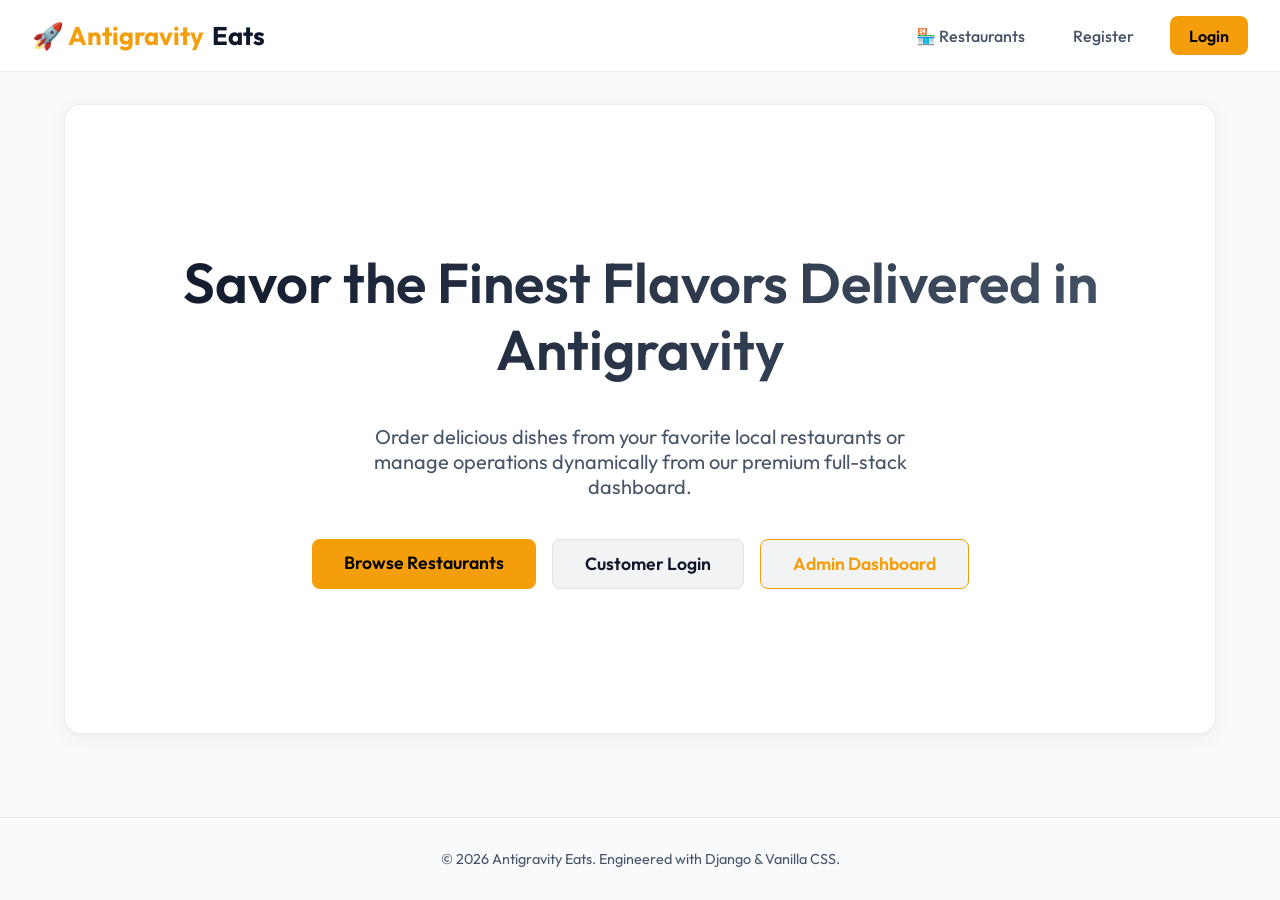
==== templates/index.html @ 11d36553 "first commit" ====
<!DOCTYPE html>
<html lang="en">
<head>
    <meta charset="UTF-8">
    <meta name="viewport" content="width=device-width, initial-scale=1.0">
    <title>Antigravity Eats - Premium Food Delivery</title>
    <link rel="stylesheet" href="/static/css/style.css">
    <style>
        .hero {
            display: flex;
            flex-direction: column;
            align-items: center;
            justify-content: center;
            text-align: center;
            min-height: 70vh;
            gap: 1.5rem;
        }
        .hero h1 {
            font-size: 3.5rem;
            line-height: 1.2;
        }
        .hero p {
            font-size: 1.25rem;
            color: var(--text-secondary);
            max-width: 600px;
        }
        .hero-btns {
            display: flex;
            gap: 1rem;
            margin-top: 1rem;
        }
        .hero-btns a {
            padding: 0.8rem 2rem;
            font-size: 1.1rem;
        }
    </style>
</head>
<body>
    <nav class="navbar">
        <a href="/" class="nav-brand"><span>🚀 Antigravity</span> Eats</a>
        <div class="nav-links" id="navLinks">
            <!-- Dynamic Nav Links -->
        </div>
    </nav>

    <div class="container">
        <div class="hero card">
            <h1>Savor the Finest Flavors Delivered in <span>Antigravity</span></h1>
            <p>Order delicious dishes from your favorite local restaurants or manage operations dynamically from our premium full-stack dashboard.</p>
            <div class="hero-btns">
                <a href="/restaurants/" class="btn btn-primary" style="width: auto;">Browse Restaurants</a>
                <a href="/login/" class="btn btn-secondary" style="width: auto;" id="heroLoginBtn">Customer Login</a>
                <a href="/dashboard/" class="btn btn-secondary" style="width: auto; border: 1px solid var(--accent-color); color: var(--accent-color);">Admin Dashboard</a>
            </div>
        </div>
    </div>

    <footer>
        <p>&copy; 2026 Antigravity Eats. Engineered with Django & Vanilla CSS.</p>
    </footer>

    <script>
        // Check Login State
        document.addEventListener('DOMContentLoaded', () => {
            const user = JSON.parse(localStorage.getItem('currentUser'));
            const navLinks = document.getElementById('navLinks');
            const heroLoginBtn = document.getElementById('heroLoginBtn');

            if (user) {
                // User logged in
                navLinks.innerHTML = `
                    <span style="color: var(--text-secondary); margin-right: 0.5rem;">Hello, <strong>${user.full_name}</strong></span>
                    <a href="/restaurants/" class="nav-link">🏪 Restaurants</a>
                    <a href="/cart/" class="nav-link">🛒 Cart</a>
                    <a href="/orders/" class="nav-link">📦 My Orders</a>
                    <button class="nav-btn" onclick="logout()">Logout</button>
                `;
                if (heroLoginBtn) {
                    heroLoginBtn.textContent = 'View My Orders';
                    heroLoginBtn.href = '/orders/';
                }
            } else {
                // User logged out
                navLinks.innerHTML = `
                    <a href="/restaurants/" class="nav-link">🏪 Restaurants</a>
                    <a href="/register/" class="nav-link">Register</a>
                    <a href="/login/" class="nav-btn">Login</a>
                `;
            }
        });

        function logout() {
            localStorage.removeItem('currentUser');
            window.location.reload();
        }
    </script>
</body>
</html>
---- static/css/style.css ----
/* Google Fonts Import */
@import url('https://fonts.googleapis.com/css2?family=Outfit:wght@300;400;500;600;700&display=swap');

:root {
    --bg-primary: #ffffff;
    --bg-secondary: #ffffff;
    --bg-body: #f8fafc; /* Soft off-white */
    --border-color: rgba(15, 23, 42, 0.08); /* Soft dark border */
    --accent-color: #f59e0b; /* Amber */
    --accent-hover: #d97706;
    --text-primary: #0f172a; /* Slate-900 */
    --text-secondary: #475569; /* Slate-600 */
    --success-color: #10b981; /* Emerald */
    --danger-color: #ef4444; /* Rose */
    --info-color: #3b82f6; /* Blue */
    --glass-blur: none;
    --card-shadow: 0 4px 20px rgba(15, 23, 42, 0.05), 0 1px 3px rgba(15, 23, 42, 0.02);
    --transition: all 0.3s cubic-bezier(0.4, 0, 0.2, 1);
}

* {
    margin: 0;
    padding: 0;
    box-sizing: border-box;
}

body {
    font-family: 'Outfit', sans-serif;
    background: var(--bg-body);
    color: var(--text-primary);
    min-height: 100vh;
    display: flex;
    flex-direction: column;
    overflow-x: hidden;
}

/* Scrollbar Customization */
::-webkit-scrollbar {
    width: 8px;
}
::-webkit-scrollbar-track {
    background: #f1f5f9;
}
::-webkit-scrollbar-thumb {
    background: #cbd5e1;
    border-radius: 4px;
}
::-webkit-scrollbar-thumb:hover {
    background: #94a3b8;
}

/* Navbar */
.navbar {
    position: sticky;
    top: 0;
    z-index: 100;
    background: rgba(255, 255, 255, 0.9);
    backdrop-filter: blur(12px);
    border-bottom: 1px solid var(--border-color);
    padding: 1rem 2rem;
    display: flex;
    justify-content: space-between;
    align-items: center;
}

.nav-brand {
    font-size: 1.6rem;
    font-weight: 700;
    color: var(--text-primary);
    text-decoration: none;
    display: flex;
    align-items: center;
    gap: 0.5rem;
}

.nav-brand span {
    color: var(--accent-color);
}

.nav-links {
    display: flex;
    gap: 1.5rem;
    align-items: center;
}

.nav-link {
    color: var(--text-secondary);
    text-decoration: none;
    font-weight: 500;
    font-size: 1rem;
    transition: var(--transition);
    padding: 0.5rem 0.75rem;
    border-radius: 6px;
    display: flex;
    align-items: center;
    gap: 0.35rem;
}

.nav-link:hover, .nav-link.active {
    color: var(--text-primary);
    background: rgba(15, 23, 42, 0.05);
}

.nav-btn {
    background: var(--accent-color);
    color: #000;
    font-weight: 600;
    padding: 0.6rem 1.2rem;
    border-radius: 8px;
    text-decoration: none;
    transition: var(--transition);
    border: none;
    cursor: pointer;
}

.nav-btn:hover {
    background: var(--accent-hover);
    transform: translateY(-2px);
    box-shadow: 0 4px 15px rgba(245, 158, 11, 0.3);
}

/* Container */
.container {
    max-width: 1200px;
    margin: 2rem auto;
    padding: 0 1.5rem;
    width: 100%;
    flex: 1;
}

/* Cards */
.card {
    background: var(--bg-secondary);
    border: 1px solid var(--border-color);
    border-radius: 16px;
    padding: 2rem;
    box-shadow: var(--card-shadow);
    margin-bottom: 2rem;
}

/* Headers */
h1, h2, h3 {
    margin-bottom: 1rem;
    font-weight: 600;
}

h1 {
    font-size: 2.2rem;
    background: linear-gradient(to right, #0f172a, var(--text-secondary));
    -webkit-background-clip: text;
    -webkit-text-fill-color: transparent;
}

/* Buttons */
.btn {
    display: inline-block;
    padding: 0.75rem 1.5rem;
    border-radius: 8px;
    font-size: 1rem;
    font-weight: 600;
    text-align: center;
    text-decoration: none;
    cursor: pointer;
    transition: var(--transition);
    border: none;
    width: 100%;
}

.btn-primary {
    background: var(--accent-color);
    color: #000;
}

.btn-primary:hover {
    background: var(--accent-hover);
    box-shadow: 0 4px 15px rgba(245, 158, 11, 0.3);
    transform: translateY(-1px);
}

.btn-secondary {
    background: rgba(15, 23, 42, 0.05);
    color: var(--text-primary);
    border: 1px solid var(--border-color);
}

.btn-secondary:hover {
    background: rgba(15, 23, 42, 0.1);
}

.btn-danger {
    background: var(--danger-color);
    color: #fff;
}

.btn-danger:hover {
    background: #be123c;
    box-shadow: 0 4px 15px rgba(239, 68, 68, 0.3);
}

/* Forms */
.form-group {
    margin-bottom: 1.25rem;
}

.form-label {
    display: block;
    margin-bottom: 0.5rem;
    font-size: 0.9rem;
    font-weight: 500;
    color: var(--text-secondary);
}

.form-control {
    width: 100%;
    padding: 0.75rem 1rem;
    background: #ffffff;
    border: 1px solid var(--border-color);
    border-radius: 8px;
    color: var(--text-primary);
    font-family: inherit;
    font-size: 1rem;
    transition: var(--transition);
}

.form-control:focus {
    outline: none;
    border-color: var(--accent-color);
    background: #ffffff;
    box-shadow: 0 0 0 2px rgba(245, 158, 11, 0.15);
}

/* Search Bar styling */
.search-wrapper {
    display: flex;
    gap: 1rem;
    margin-bottom: 2rem;
}

.search-wrapper .form-control {
    flex: 1;
}

.search-wrapper .btn {
    width: auto;
}

/* Grid Layouts */
.grid {
    display: grid;
    grid-template-columns: repeat(auto-fill, minmax(280px, 1fr));
    gap: 1.5rem;
}

/* Item Cards */
.item-card {
    background: var(--bg-secondary);
    border: 1px solid var(--border-color);
    border-radius: 12px;
    padding: 1.5rem;
    transition: var(--transition);
    display: flex;
    flex-direction: column;
    justify-content: space-between;
    height: 100%;
    box-shadow: 0 2px 10px rgba(15, 23, 42, 0.02);
}

.item-card:hover {
    transform: translateY(-4px);
    border-color: rgba(245, 158, 11, 0.3);
    box-shadow: var(--card-shadow);
}

.item-header {
    display: flex;
    justify-content: space-between;
    align-items: flex-start;
    margin-bottom: 0.75rem;
}

.item-badge {
    background: rgba(245, 158, 11, 0.1);
    color: var(--accent-color);
    padding: 0.25rem 0.5rem;
    border-radius: 4px;
    font-size: 0.8rem;
    font-weight: 600;
}

.item-badge.success {
    background: rgba(16, 185, 129, 0.1);
    color: var(--success-color);
}

.item-badge.danger {
    background: rgba(239, 68, 68, 0.1);
    color: var(--danger-color);
}

.item-badge.info {
    background: rgba(59, 130, 246, 0.1);
    color: var(--info-color);
}

.price-tag {
    font-size: 1.25rem;
    font-weight: 700;
    color: var(--accent-color);
    margin-top: auto;
    margin-bottom: 1rem;
}

/* Details banner */
.restaurant-banner {
    display: flex;
    flex-direction: column;
    gap: 0.5rem;
    margin-bottom: 2rem;
}

/* Cart Specific Styles */
.cart-list {
    display: flex;
    flex-direction: column;
    gap: 1rem;
}

.cart-row {
    display: flex;
    justify-content: space-between;
    align-items: center;
    padding: 1rem;
    background: rgba(15, 23, 42, 0.02);
    border-radius: 8px;
    border: 1px solid var(--border-color);
}

.qty-control {
    display: flex;
    align-items: center;
    gap: 0.75rem;
}

.qty-btn {
    width: 28px;
    height: 28px;
    border-radius: 50%;
    border: 1px solid var(--border-color);
    background: rgba(15, 23, 42, 0.05);
    color: var(--text-primary);
    cursor: pointer;
    font-weight: bold;
    display: flex;
    align-items: center;
    justify-content: center;
    transition: var(--transition);
}

.qty-btn:hover {
    background: var(--accent-color);
    color: #000;
}

/* Tables in Admin Dashboard */
.table-wrapper {
    overflow-x: auto;
    margin-top: 1rem;
}

table {
    width: 100%;
    border-collapse: collapse;
    text-align: left;
    font-size: 0.95rem;
}

th, td {
    padding: 1rem;
    border-bottom: 1px solid var(--border-color);
}

th {
    color: var(--text-secondary);
    font-weight: 600;
}

tr:hover td {
    background: rgba(15, 23, 42, 0.02);
}

/* Status selection style */
.status-select {
    background: #ffffff;
    border: 1px solid var(--border-color);
    color: var(--text-primary);
    padding: 0.4rem 0.8rem;
    border-radius: 6px;
    cursor: pointer;
    font-weight: 500;
}

.status-select:focus {
    outline: none;
    border-color: var(--accent-color);
}

/* Modals */
.modal {
    display: none;
    position: fixed;
    top: 0;
    left: 0;
    width: 100%;
    height: 100%;
    background: rgba(15, 23, 42, 0.4);
    backdrop-filter: blur(4px);
    z-index: 1000;
    justify-content: center;
    align-items: center;
}

.modal-content {
    background: #ffffff;
    border: 1px solid var(--border-color);
    border-radius: 16px;
    padding: 2rem;
    width: 100%;
    max-width: 500px;
    box-shadow: 0 20px 40px rgba(15, 23, 42, 0.15);
    position: relative;
    animation: modalSlide 0.3s cubic-bezier(0.4, 0, 0.2, 1);
    color: var(--text-primary);
}

@keyframes modalSlide {
    from { transform: translateY(-30px); opacity: 0; }
    to { transform: translateY(0); opacity: 1; }
}

.close-btn {
    position: absolute;
    top: 1rem;
    right: 1.25rem;
    font-size: 1.5rem;
    cursor: pointer;
    color: var(--text-secondary);
    transition: var(--transition);
}

.close-btn:hover {
    color: var(--text-primary);
}

/* Footer */
footer {
    text-align: center;
    padding: 2rem;
    border-top: 1px solid var(--border-color);
    color: var(--text-secondary);
    font-size: 0.9rem;
    margin-top: auto;
}

/* Alerts / Messages */
.alert {
    padding: 1rem;
    border-radius: 8px;
    margin-bottom: 1.5rem;
    font-weight: 500;
    display: flex;
    justify-content: space-between;
    align-items: center;
    border-left: 4px solid;
}

.alert-success {
    background: rgba(16, 185, 129, 0.1);
    border-left-color: var(--success-color);
    color: #065f46;
}

.alert-danger {
    background: rgba(239, 68, 68, 0.1);
    border-left-color: var(--danger-color);
    color: #991b1b;
}

/* Tab controls */
.tabs {
    display: flex;
    gap: 1rem;
    margin-bottom: 1.5rem;
    border-bottom: 1px solid var(--border-color);
    padding-bottom: 0.5rem;
}

.tab {
    padding: 0.5rem 1rem;
    cursor: pointer;
    color: var(--text-secondary);
    font-weight: 500;
    transition: var(--transition);
    border-radius: 6px 6px 0 0;
}

.tab:hover, .tab.active {
    color: var(--text-primary);
    background: rgba(15, 23, 42, 0.05);
}

.tab.active {
    border-bottom: 2px solid var(--accent-color);
    border-radius: 6px 6px 0 0;
}
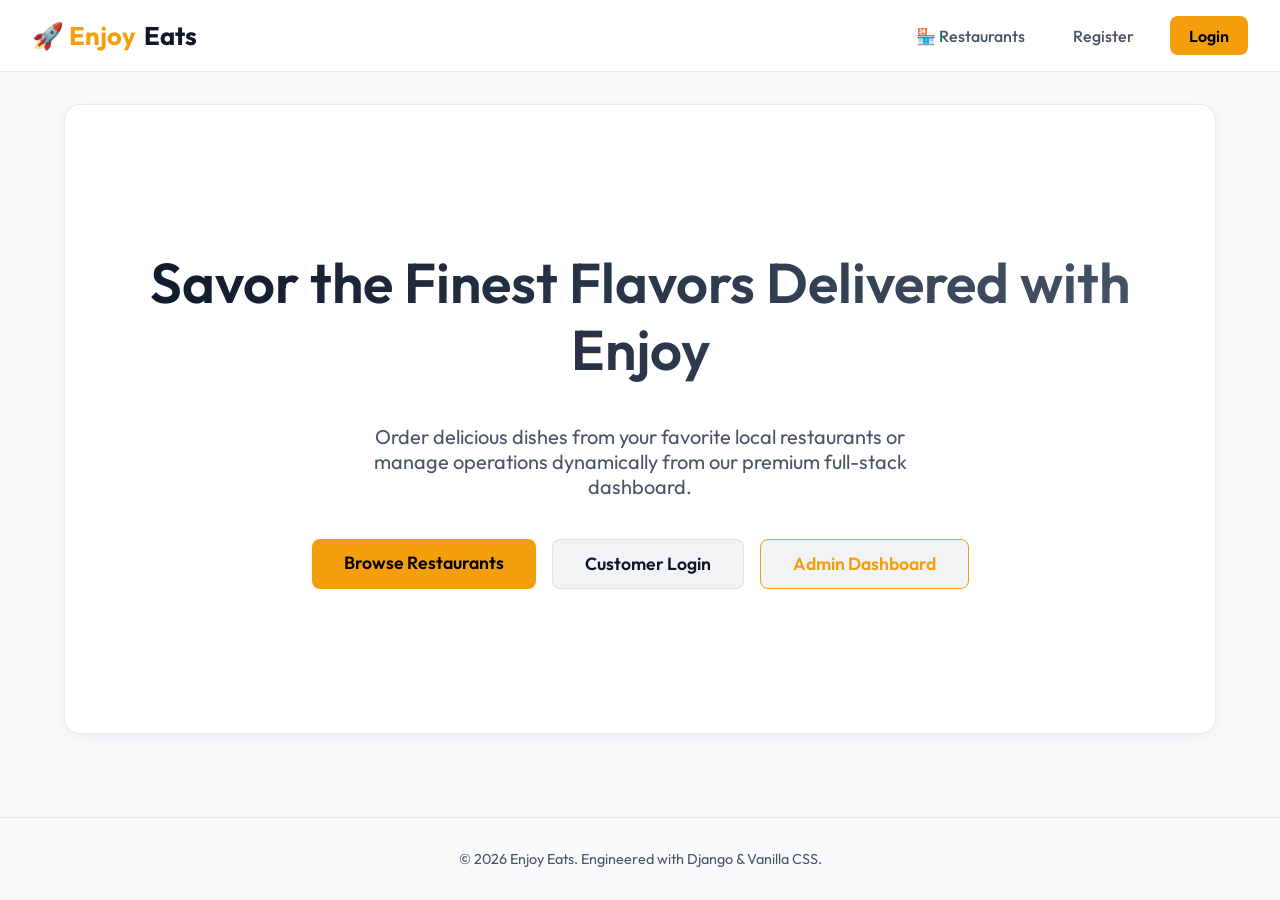
==== commit 988cc2be: "update" ====
--- a/templates/index.html
+++ b/templates/index.html
@@ -3,7 +3,7 @@
 <head>
     <meta charset="UTF-8">
     <meta name="viewport" content="width=device-width, initial-scale=1.0">
-    <title>Antigravity Eats - Premium Food Delivery</title>
+    <title>Enjoy Eats - Premium Food Delivery</title>
     <link rel="stylesheet" href="/static/css/style.css">
     <style>
         .hero {
@@ -37,7 +37,7 @@
 </head>
 <body>
     <nav class="navbar">
-        <a href="/" class="nav-brand"><span>🚀 Antigravity</span> Eats</a>
+        <a href="/" class="nav-brand"><span>🚀 Enjoy</span> Eats</a>
         <div class="nav-links" id="navLinks">
             <!-- Dynamic Nav Links -->
         </div>
@@ -45,7 +45,7 @@
 
     <div class="container">
         <div class="hero card">
-            <h1>Savor the Finest Flavors Delivered in <span>Antigravity</span></h1>
+            <h1>Savor the Finest Flavors Delivered with <span>Enjoy</span></h1>
             <p>Order delicious dishes from your favorite local restaurants or manage operations dynamically from our premium full-stack dashboard.</p>
             <div class="hero-btns">
                 <a href="/restaurants/" class="btn btn-primary" style="width: auto;">Browse Restaurants</a>
@@ -56,10 +56,17 @@
     </div>
 
     <footer>
-        <p>&copy; 2026 Antigravity Eats. Engineered with Django & Vanilla CSS.</p>
+        <p>&copy; 2026 Enjoy Eats. Engineered with Django & Vanilla CSS.</p>
     </footer>
 
     <script>
+        // Clear stale Rahul Sharma sessions
+        const checkUser = JSON.parse(localStorage.getItem('currentUser'));
+        if (checkUser && (checkUser.full_name === 'Rahul Sharma' || checkUser.email === 'rahul@gmail.com')) {
+            localStorage.removeItem('currentUser');
+            window.location.reload();
+        }
+
         // Check Login State
         document.addEventListener('DOMContentLoaded', () => {
             const user = JSON.parse(localStorage.getItem('currentUser'));
